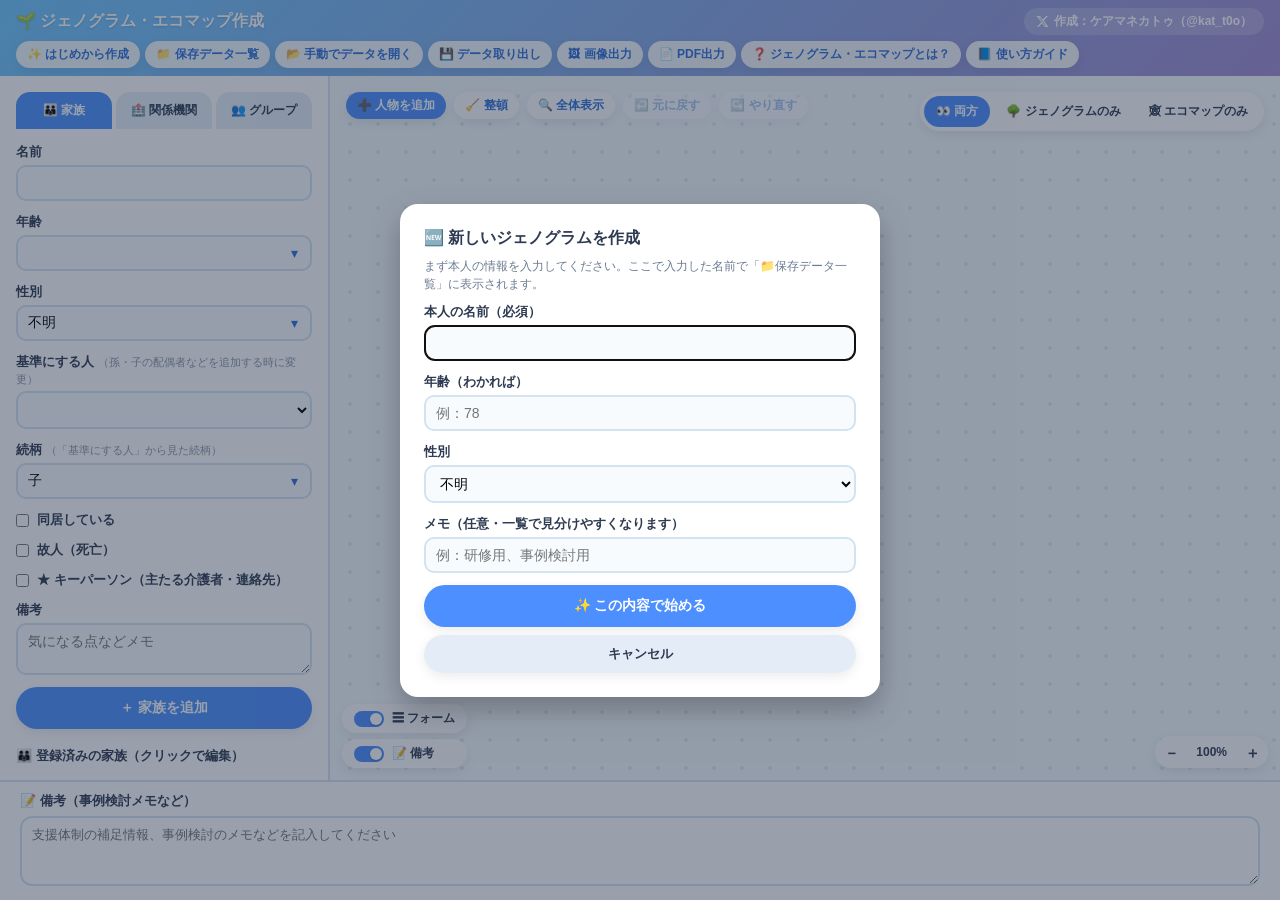
==== index.html @ c74f58c5 "ジェノグラム・エコマップ作成アプリ" ====
<!DOCTYPE html>
<html lang="ja">
<head>
<meta charset="UTF-8">
<meta name="viewport" content="width=device-width, initial-scale=1.0">
<title>ジェノグラム・エコマップ作成アプリ</title>
<link rel="stylesheet" href="style.css">
</head>
<body>

<header class="app-header">
  <div class="app-header-top">
    <h1>🌱 ジェノグラム・エコマップ作成</h1>
    <a class="app-credit" href="https://x.com/kat_t0o" target="_blank" rel="noopener">
      <svg viewBox="0 0 24 24" width="13" height="13" aria-hidden="true"><path d="M18.9 2H22l-7.6 8.7L23 22h-6.6l-5.2-6.8L5 22H1.9l8.1-9.3L1 2h6.7l4.7 6.2L18.9 2zM16.6 20h1.9L7.5 4H5.5L16.6 20z"/></svg>
      作成：ケアマネカトゥ（@kat_t0o）
    </a>
  </div>
  <nav class="toolbar">
    <button id="btn-new" class="tool-button">✨ はじめから作成</button>
    <button id="btn-case-list" class="tool-button">📁 保存データ一覧</button>
    <button id="btn-open" class="tool-button">📂 手動でデータを開く</button>
    <button id="btn-save-file" class="tool-button">💾 データ取り出し</button>
    <button id="btn-export-png" class="tool-button">🖼 画像出力</button>
    <button id="btn-export-pdf" class="tool-button">📄 PDF出力</button>
    <button id="btn-help" class="tool-button help-button">❓ ジェノグラム・エコマップとは？</button>
    <button id="btn-usage-guide" class="tool-button help-button">📘 使い方ガイド</button>
    <input type="file" id="file-input" accept=".json" hidden>
  </nav>
</header>

<main class="app-body">
  <aside class="side-panel" id="side-panel">
    <div class="tabs">
      <button class="tab-button active" data-tab="family">👪 家族</button>
      <button class="tab-button" data-tab="institution">🏥 関係機関</button>
      <button class="tab-button" data-tab="group">👥 グループ</button>
    </div>

    <section class="tab-panel" id="tab-family">
      <form id="family-form">
        <input type="hidden" id="family-editing-id" value="">
        <label>名前
          <input type="text" id="family-name" required>
        </label>
        <label>年齢
          <div class="combo-box">
            <input type="text" inputmode="numeric" id="family-age" autocomplete="off">
            <button type="button" class="combo-toggle">▾</button>
            <ul class="combo-list hidden">
              <li>0</li><li>3</li><li>6</li><li>10</li><li>15</li><li>18</li>
              <li>20</li><li>30</li><li>40</li><li>50</li><li>60</li><li>65</li>
              <li>70</li><li>75</li><li>80</li><li>85</li><li>90</li><li>100</li>
            </ul>
          </div>
        </label>
        <label>性別
          <div class="combo-box">
            <input type="text" id="family-gender" value="不明" autocomplete="off">
            <button type="button" class="combo-toggle">▾</button>
            <ul class="combo-list hidden">
              <li>男性</li>
              <li>女性</li>
              <li>不明</li>
            </ul>
          </div>
        </label>
        <label>基準にする人<span class="field-hint">（孫・子の配偶者などを追加する時に変更）</span>
          <select id="family-anchor"></select>
        </label>
        <label>続柄<span class="field-hint">（「基準にする人」から見た続柄）</span>
          <div class="combo-box">
            <input type="text" id="family-relation" value="子" autocomplete="off">
            <button type="button" class="combo-toggle">▾</button>
            <ul class="combo-list hidden">
              <li>本人</li>
              <li>父</li>
              <li>母</li>
              <li>配偶者</li>
              <li>子</li>
              <li>兄</li>
              <li>姉</li>
              <li>弟</li>
              <li>妹</li>
              <li>孫</li>
              <li>祖父</li>
              <li>祖母</li>
              <li>曽祖父</li>
              <li>曽祖母</li>
              <li>義父</li>
              <li>義母</li>
              <li>おじ</li>
              <li>おば</li>
              <li>いとこ</li>
              <li>甥</li>
              <li>姪</li>
              <li>友人</li>
              <li>近隣住人</li>
              <li>その他</li>
            </ul>
          </div>
        </label>
        <label class="checkbox-label">
          <input type="checkbox" id="family-cohabiting"> 同居している
        </label>
        <label class="checkbox-label">
          <input type="checkbox" id="family-deceased"> 故人（死亡）
        </label>
        <label class="checkbox-label">
          <input type="checkbox" id="family-key-person"> ★ キーパーソン（主たる介護者・連絡先）
        </label>
        <label>備考
          <textarea id="family-note" rows="2" placeholder="気になる点などメモ"></textarea>
        </label>
        <div class="form-actions">
          <button type="submit" class="primary-button" id="family-submit-button">＋ 家族を追加</button>
          <button type="button" id="family-cancel-edit" class="secondary-button hidden">編集をやめる</button>
          <button type="button" id="family-delete-button" class="danger-button hidden">🗑 削除</button>
        </div>
      </form>
      <h3 class="list-heading">👪 登録済みの家族（クリックで編集）</h3>
      <ul id="family-list" class="entity-list"></ul>

      <h3 class="list-heading">🔗 家族同士を手動でつなぐ</h3>
      <form id="connect-form">
        <label>誰と
          <select id="connect-person-a"></select>
        </label>
        <label>誰を
          <select id="connect-person-b"></select>
        </label>
        <label>関係の種類
          <select id="connect-type">
            <option value="normal">普通の関係</option>
            <option value="strong">強い関係</option>
            <option value="weak">弱い関係</option>
            <option value="conflict">対立関係</option>
            <option value="working">働きかけ（矢印）</option>
            <option value="spouse">配偶者関係</option>
            <option value="parent_child">親子関係</option>
          </select>
        </label>
        <button type="submit" class="primary-button secondary">🔗 つなぐ</button>
      </form>
      <h3 class="list-heading">🔗 つながっている関係</h3>
      <ul id="connect-list" class="entity-list"></ul>
    </section>

    <section class="tab-panel hidden" id="tab-institution">
      <form id="institution-form">
        <input type="hidden" id="institution-editing-id" value="">
        <label>機関名
          <div class="combo-box">
            <input type="text" id="institution-name" required autocomplete="off">
            <button type="button" class="combo-toggle">▾</button>
            <ul class="combo-list hidden">
              <li>居宅介護支援事業所</li>
              <li>地域包括支援センター</li>
              <li>訪問介護</li>
              <li>訪問看護</li>
              <li>デイサービス</li>
              <li>ショートステイ</li>
              <li>福祉用具</li>
              <li>かかりつけ医</li>
              <li>病院</li>
              <li>市役所福祉課</li>
              <li>民生委員</li>
              <li>学校</li>
              <li>職場</li>
              <li>近隣住人</li>
              <li>友人</li>
            </ul>
          </div>
        </label>
        <label>分類
          <div class="combo-box">
            <input type="text" id="institution-category" value="医療" autocomplete="off">
            <button type="button" class="combo-toggle">▾</button>
            <ul class="combo-list hidden">
              <li>医療</li>
              <li>介護</li>
              <li>障害福祉</li>
              <li>行政</li>
              <li>インフォーマル支援</li>
              <li>その他</li>
            </ul>
          </div>
        </label>
        <label>備考
          <textarea id="institution-note" rows="2" placeholder="気になる点などメモ"></textarea>
        </label>
        <div class="form-actions">
          <button type="submit" class="primary-button secondary" id="institution-submit-button">＋ 関係機関を追加</button>
          <button type="button" id="institution-cancel-edit" class="secondary-button hidden">編集をやめる</button>
          <button type="button" id="institution-delete-button" class="danger-button hidden">🗑 削除</button>
        </div>
      </form>
      <h3 class="list-heading">🏥 登録済みの関係機関（クリックで編集）</h3>
      <ul id="institution-list" class="entity-list"></ul>

      <h3 class="list-heading">🔗 関係機関をつなぐ</h3>
      <p class="hint-text">本人だけ・夫婦両方・子だけ・機関同士など、つながりの数だけ何度でも追加できます。</p>
      <form id="institution-connect-form">
        <label>つなぐ先①（人物・機関）
          <select id="institution-connect-a"></select>
        </label>
        <label>つなぐ先②（人物・機関）
          <select id="institution-connect-b"></select>
        </label>
        <label>関係の種類
          <select id="institution-connect-type">
            <option value="working">働きかけ（矢印）</option>
            <option value="normal">普通の関係</option>
            <option value="strong">強い関係</option>
            <option value="weak">弱い関係</option>
            <option value="conflict">対立関係</option>
          </select>
        </label>
        <button type="submit" class="primary-button secondary">🔗 つなぐ</button>
      </form>
      <h3 class="list-heading">🔗 つながっている関係</h3>
      <ul id="institution-connect-list" class="entity-list"></ul>
    </section>

    <section class="tab-panel hidden" id="tab-group">
      <p class="hint-text">本人・家族・関係機関の中から好きな相手を選んで、点線の枠で囲ったグループを作れます（例：拡大家族・職場・趣味の仲間）。グループそのものに関係線をつなぐこともできます。</p>
      <form id="group-form">
        <input type="hidden" id="group-editing-id" value="">
        <label>グループ名
          <input type="text" id="group-label" placeholder="例：拡大家族" required>
        </label>
        <label>メンバー（複数選択可）</label>
        <div id="group-member-checkboxes" class="checkbox-list"></div>
        <div class="form-actions">
          <button type="submit" class="primary-button secondary" id="group-submit-button">＋ グループを作成</button>
          <button type="button" id="group-cancel-edit" class="secondary-button hidden">編集をやめる</button>
          <button type="button" id="group-delete-button" class="danger-button hidden">🗑 削除</button>
        </div>
      </form>
      <h3 class="list-heading">👥 登録済みのグループ（クリックで編集）</h3>
      <ul id="group-list" class="entity-list"></ul>
    </section>
  </aside>

  <section class="canvas-wrap">
    <svg id="canvas" width="100%" height="100%"></svg>
    <div class="panel-toggle-cluster">
      <button type="button" id="btn-toggle-sidepanel" class="panel-toggle-switch" title="入力フォームの表示・非表示を切り替えます">
        <span class="switch-track"><span class="switch-knob"></span></span>
        <span class="switch-label">☰ フォーム</span>
      </button>
      <button type="button" id="btn-toggle-notepanel" class="panel-toggle-switch" title="備考欄の表示・非表示を切り替えます">
        <span class="switch-track"><span class="switch-knob"></span></span>
        <span class="switch-label">📝 備考</span>
      </button>
    </div>

    <div class="zoom-control">
      <button type="button" id="btn-zoom-out" class="zoom-btn" title="縮小します">－</button>
      <button type="button" id="btn-zoom-reset" class="zoom-percent" title="標準サイズ（100%）に戻します">100%</button>
      <button type="button" id="btn-zoom-in" class="zoom-btn" title="拡大します">＋</button>
    </div>
    <div class="canvas-overlay-toolbars">
      <div class="canvas-toolbar">
        <button id="btn-add-person" class="tool-button add-button" title="新しい人物を追加します">➕ 人物を追加</button>
        <button id="btn-tidy" class="tool-button" title="家族・関係機関を綺麗な位置に並べ直します">🧹 整頓</button>
        <button id="btn-fit-view" class="tool-button" title="全体が見えるように表示を調整します">🔍 全体表示</button>
        <button id="btn-undo" class="tool-button" title="直前の操作を元に戻します（Ctrl/Cmd+Z）" disabled>↩️ 元に戻す</button>
        <button id="btn-redo" class="tool-button" title="元に戻した操作をやり直します（Ctrl/Cmd+Shift+Z）" disabled>↪️ やり直す</button>
      </div>

      <div class="view-mode-toolbar">
        <button class="view-mode-button active" data-view="both" title="ジェノグラム・エコマップの両方を表示します">👀 両方</button>
        <button class="view-mode-button" data-view="genogram" title="ジェノグラムだけを表示します">🌳 ジェノグラムのみ</button>
        <button class="view-mode-button" data-view="ecomap" title="エコマップだけを表示します">🕸 エコマップのみ</button>
      </div>
    </div>

    <div id="person-popup" class="floating-popup hidden">
      <button type="button" id="person-popup-close-x" class="popup-close-x" title="閉じる">✕</button>
      <label>名前
        <input type="text" id="person-popup-name">
      </label>
      <label>年齢
        <div class="combo-box">
          <input type="text" inputmode="numeric" id="person-popup-age" autocomplete="off">
          <button type="button" class="combo-toggle">▾</button>
          <ul class="combo-list hidden">
            <li>0</li><li>3</li><li>6</li><li>10</li><li>15</li><li>18</li>
            <li>20</li><li>30</li><li>40</li><li>50</li><li>60</li><li>65</li>
            <li>70</li><li>75</li><li>80</li><li>85</li><li>90</li><li>100</li>
          </ul>
        </div>
      </label>
      <label>性別
        <div class="combo-box">
          <input type="text" id="person-popup-gender" autocomplete="off">
          <button type="button" class="combo-toggle">▾</button>
          <ul class="combo-list hidden">
            <li>男性</li>
            <li>女性</li>
            <li>不明</li>
          </ul>
        </div>
      </label>
      <label>基準にする人<span class="field-hint">（孫・子の配偶者などを追加する時に変更）</span>
        <select id="person-popup-anchor"></select>
      </label>
      <label>続柄<span class="field-hint">（「基準にする人」から見た続柄）</span>
        <div class="combo-box">
          <input type="text" id="person-popup-relation" autocomplete="off">
          <button type="button" class="combo-toggle">▾</button>
          <ul class="combo-list hidden">
            <li>本人</li>
            <li>父</li>
            <li>母</li>
            <li>配偶者</li>
            <li>子</li>
            <li>兄</li>
            <li>姉</li>
            <li>弟</li>
            <li>妹</li>
            <li>孫</li>
            <li>祖父</li>
            <li>祖母</li>
            <li>曽祖父</li>
            <li>曽祖母</li>
            <li>義父</li>
            <li>義母</li>
            <li>おじ</li>
            <li>おば</li>
            <li>いとこ</li>
            <li>甥</li>
            <li>姪</li>
            <li>友人</li>
            <li>近隣住人</li>
            <li>その他</li>
          </ul>
        </div>
      </label>
      <label class="checkbox-label">
        <input type="checkbox" id="person-popup-cohabiting"> 同居している
      </label>
      <label class="checkbox-label">
        <input type="checkbox" id="person-popup-deceased"> 故人（死亡）
      </label>
      <label class="checkbox-label">
        <input type="checkbox" id="person-popup-key-person"> ★ キーパーソン（主たる介護者・連絡先）
      </label>
      <label>備考
        <textarea id="person-popup-note" rows="2" placeholder="気になる点などメモ"></textarea>
      </label>
      <div class="form-actions">
        <button type="button" id="person-popup-save" class="primary-button">💾 保存</button>
        <button type="button" id="person-popup-duplicate" class="secondary-button">📋 同じ構成で複製</button>
        <button type="button" id="person-popup-delete" class="danger-button">🗑 削除</button>
        <button type="button" id="person-popup-close" class="secondary-button">✕ 閉じる</button>
      </div>

      <h4 class="popup-section-heading">🔗 つなぐ</h4>
      <label>つなぐ相手
        <select id="person-popup-link-target"></select>
      </label>
      <label>関係の種類
        <select id="person-popup-link-type">
          <option value="normal">普通の関係</option>
          <option value="strong">強い関係</option>
          <option value="weak">弱い関係</option>
          <option value="conflict">対立関係</option>
          <option value="working">働きかけ（矢印）</option>
          <option value="spouse">配偶者関係</option>
          <option value="parent_child">親子関係</option>
        </select>
      </label>
      <p class="hint-text">「働きかけ」を選ぶと、この人物→つなぐ相手の方向に矢印が表示されます。</p>
      <button type="button" id="person-popup-link-button" class="primary-button secondary">🔗 この関係でつなぐ</button>
    </div>

    <div id="institution-popup" class="floating-popup hidden">
      <button type="button" id="institution-popup-close-x" class="popup-close-x" title="閉じる">✕</button>
      <label>機関名
        <div class="combo-box">
          <input type="text" id="institution-popup-name" autocomplete="off">
          <button type="button" class="combo-toggle">▾</button>
          <ul class="combo-list hidden">
            <li>居宅介護支援事業所</li>
            <li>地域包括支援センター</li>
            <li>訪問介護</li>
            <li>訪問看護</li>
            <li>デイサービス</li>
            <li>ショートステイ</li>
            <li>福祉用具</li>
            <li>かかりつけ医</li>
            <li>病院</li>
            <li>市役所福祉課</li>
            <li>民生委員</li>
            <li>学校</li>
            <li>職場</li>
            <li>近隣住人</li>
            <li>友人</li>
          </ul>
        </div>
      </label>
      <label>分類
        <div class="combo-box">
          <input type="text" id="institution-popup-category" autocomplete="off">
          <button type="button" class="combo-toggle">▾</button>
          <ul class="combo-list hidden">
            <li>医療</li>
            <li>介護</li>
            <li>障害福祉</li>
            <li>行政</li>
            <li>インフォーマル支援</li>
            <li>その他</li>
          </ul>
        </div>
      </label>
      <label>備考
        <textarea id="institution-popup-note" rows="2" placeholder="気になる点などメモ"></textarea>
      </label>
      <div class="form-actions">
        <button type="button" id="institution-popup-save" class="primary-button secondary">💾 保存</button>
        <button type="button" id="institution-popup-delete" class="danger-button">🗑 削除</button>
        <button type="button" id="institution-popup-close" class="secondary-button">✕ 閉じる</button>
      </div>

      <h4 class="popup-section-heading">🔗 つなぐ</h4>
      <label>つなぐ相手
        <select id="institution-popup-link-target"></select>
      </label>
      <label>関係の種類
        <select id="institution-popup-link-type">
          <option value="working">働きかけ（矢印）</option>
          <option value="normal">普通の関係</option>
          <option value="strong">強い関係</option>
          <option value="weak">弱い関係</option>
          <option value="conflict">対立関係</option>
        </select>
      </label>
      <p class="hint-text">「働きかけ」を選ぶと、この機関→つなぐ相手の方向に矢印が表示されます。</p>
      <button type="button" id="institution-popup-link-button" class="primary-button secondary">🔗 この関係でつなぐ</button>
    </div>
  </section>
</main>

<footer class="note-panel" id="note-panel">
  <label for="note-textarea">📝 備考（事例検討メモなど）</label>
  <textarea id="note-textarea" placeholder="支援体制の補足情報、事例検討のメモなどを記入してください"></textarea>
</footer>

<div id="print-area"></div>

<div id="new-case-modal" class="modal-overlay hidden">
  <div class="modal-box">
    <h2>🆕 新しいジェノグラムを作成</h2>
    <p class="hint-text">まず本人の情報を入力してください。ここで入力した名前で「📁保存データ一覧」に表示されます。</p>
    <label>本人の名前（必須）
      <input type="text" id="new-case-name" required autocomplete="off">
    </label>
    <label>年齢（わかれば）
      <input type="text" id="new-case-age" placeholder="例：78">
    </label>
    <label>性別
      <select id="new-case-gender">
        <option value="unknown">不明</option>
        <option value="male">男性</option>
        <option value="female">女性</option>
      </select>
    </label>
    <label>メモ（任意・一覧で見分けやすくなります）
      <input type="text" id="new-case-label" placeholder="例：研修用、事例検討用">
    </label>
    <div class="form-actions">
      <button id="new-case-confirm" class="primary-button">✨ この内容で始める</button>
      <button id="new-case-cancel" class="secondary-button">キャンセル</button>
    </div>
  </div>
</div>

<div id="case-list-modal" class="modal-overlay hidden">
  <div class="modal-box">
    <h2>📁 保存されているジェノグラム</h2>
    <p class="hint-text">この端末のブラウザに自動保存されている一覧です。本人の名前で管理されます。</p>
    <ul id="case-list" class="entity-list"></ul>
    <button id="case-list-close" class="secondary-button">閉じる</button>
  </div>
</div>

<div id="help-modal" class="modal-overlay hidden">
  <div class="modal-box help-modal-box">
    <h2>❓ ジェノグラム・エコマップとは？</h2>

    <h3>ジェノグラムとは</h3>
    <p>家族の構成・世代・関係性を図にして見える化したものです。本人を基準に、父母・配偶者・子・兄弟姉妹などを線でつなぎ、家族構造や世代間のつながりを一目で把握できるようにします。家族療法やソーシャルワーク、ケアマネジメントの現場で、生活歴や家族関係のアセスメントに使われます。</p>

    <h3>エコマップとは</h3>
    <p>本人や家族を中心に置き、関係機関・地域・友人などの「社会的な支援網（ソーシャルサポートネットワーク）」を図にしたものです。1975年に米国のAnn Hartmanが考案した手法で、誰が・どんな関係で・どれくらいの強さで本人や家族とつながっているかを可視化し、支援が手薄な部分や活用できる資源を見つけるために使います。</p>

    <h3>図形・線の意味（このアプリでの表現）</h3>
    <ul class="help-list">
      <li><strong>四角</strong>＝男性、<strong>丸</strong>＝女性、<strong>ひし形</strong>＝性別不明・その他</li>
      <li><strong>二重線の図形</strong>＝本人（基準者）</li>
      <li><strong>実線１本</strong>＝結婚・親子関係などの普通のつながり</li>
      <li><strong>実線２本（並行）</strong>＝強い・親密な関係</li>
      <li><strong>破線</strong>＝弱い・距離のある関係</li>
      <li><strong>ギザギザ線</strong>＝対立・緊張関係</li>
      <li><strong>矢印付きの線</strong>＝一方向的な働きかけ（エコマップでよく使われる表現）</li>
      <li><strong>点線で囲まれた範囲</strong>＝同居している家族、またはグループ化した範囲</li>
      <li><strong>結婚線に斜線1本</strong>＝別居、<strong>斜線2本</strong>＝離婚</li>
      <li><strong>図形に×印</strong>＝故人（死亡）</li>
      <li><strong>★キーパーソン</strong>＝主たる介護者・連絡先となる方</li>
    </ul>

    <h3>作り方の基本</h3>
    <ol class="help-list">
      <li>まず本人の名前を入力して、本人を中心に置きます</li>
      <li>「👪家族追加」から父母・配偶者・子などを追加すると、結婚線・親子の樹形図が自動で引かれます</li>
      <li>「同居している」にチェックを入れた家族は、点線で自動的に囲まれます</li>
      <li>「故人（死亡）」「★キーパーソン」のチェックで、それぞれ図形に×印・キーパーソンの表示が付きます</li>
      <li>結婚線（配偶者関係）をクリックすると、「／別居」「／／離婚」のマークを付けられます</li>
      <li>「🏢関係機関登録」から関係機関や地域の人を追加し、「🔗つなぐ」で関係性（強さ・対立・働きかけなど）を設定してつなぎます</li>
      <li>全体を整えたいときは、キャンバス左上の「🧹整頓」「🔍全体表示」ボタンを使います</li>
    </ol>

    <h3>子の配偶者・孫など、本人以外を基準にした続柄を追加する</h3>
    <p>続柄欄は普段「本人から見てどんな関係か」を入力しますが、「基準にする人」を本人から別の人（例：すでに登録した長男）に変えると、「その人から見た続柄」として追加できます。</p>
    <ul class="help-list">
      <li><strong>子の配偶者</strong>：基準にする人＝対象の子、続柄＝「配偶者」</li>
      <li><strong>孫</strong>：基準にする人＝対象の子、続柄＝「子」（結婚線・兄弟バーまで自動でつながります）</li>
      <li><strong>義父・義母</strong>：基準にする人＝配偶者、続柄＝「父」「母」</li>
      <li><strong>おじ・おば</strong>：基準にする人＝父または母、続柄＝「兄」「姉」「弟」「妹」</li>
      <li><strong>甥・姪</strong>：基準にする人＝兄弟姉妹、続柄＝「子」</li>
    </ul>
    <p class="hint-text">※ 続柄欄に「孫」「おじ」など本人から2世代以上離れた言葉を単体で入力するだけだと、おおよその位置には表示されますが、誰ともつながる線が引かれません（「誰の孫か」が分からないためです）。線までつなげたい場合は、上の表の通り「基準にする人」を必ず設定してください。</p>

    <button id="help-modal-close" class="secondary-button">閉じる</button>
  </div>
</div>

<div id="usage-guide-modal" class="modal-overlay hidden">
  <div class="modal-box help-modal-box">
    <h2>📘 使い方ガイド</h2>
    <p class="hint-text">パソコン操作に慣れていない方向けに、ボタンの押し方だけをまとめました。難しい用語の説明は「❓ジェノグラム・エコマップとは？」をご覧ください。</p>

    <h3>① 新しく作る</h3>
    <ol class="help-list">
      <li>画面上部の「✨ はじめから作成」を押します</li>
      <li>出てきた画面で本人の名前を入力します（必須）。年齢・性別・メモ（任意。「研修用」「事例検討用」など、あとで一覧で見分けるための一言）は分かれば入力。どれも後からでも変更できます</li>
      <li>「✨ この内容で始める」を押すとスタートします</li>
    </ol>

    <h3>② 家族を追加する</h3>
    <ol class="help-list">
      <li>図の右上の「➕ 人物を追加」を押すか、左側の「👪 家族追加」タブで、名前・年齢・性別・続柄（父・母・配偶者・子など）を入力します</li>
      <li>「＋ 家族を追加」を押すと、図の中に自動で追加されます</li>
      <li>図の何もない場所をクリック（右クリックでも左クリックでも）すると、その場で「➕人物を追加」などを選べるミニメニューも出ます</li>
      <li>「同居している」にチェックを入れると、その家族は自動で点線の枠で囲まれます</li>
      <li>点線の枠（同居枠＝グレーの丸／グループ枠＝オレンジの丸）の縁には小さな丸が並んでいます。これをつまんで縦・横・斜めどの方向にもドラッグでき、その部分だけ枠を凹ませたり広げたりできます（無関係な人の図形を避けたい時に便利です）。ダブルクリックするとその点だけ自動の形に戻ります。枠が重なって丸がつかみにくい時は、つかみたい方の丸を一度クリックすると手前に出てきます</li>
      <li>「子の配偶者」「孫」など本人以外を基準にした関係を追加したい時は、続柄欄の上にある「基準にする人」を本人から該当の家族に変更してから続柄を入力します（詳しくは「❓ジェノグラム・エコマップとは？」参照）</li>
    </ol>

    <h3>③ 図の中の人物・関係機関をその場で編集する</h3>
    <ol class="help-list">
      <li>図の中の人物や関係機関の図形を1回クリックすると、その場に編集できる小さな画面（ポップアップ）が出ます</li>
      <li>名前・年齢・続柄などを直して「💾 保存」を押せば反映されます。「🗑 削除」でその人・機関ごと消せます</li>
      <li>人物のポップアップには「📋 同じ構成で複製」もあります。性別・続柄・基準にする人・同居の有無などをそのまま引き継いだ人物が「（名前）（2）」という名前ですぐ横に追加されます（似た人物を続けて追加する時に便利です。名前は後から書き換えてください）</li>
      <li>ポップアップを閉じるには、右上の「✕」を押すか、ポップアップの外側をクリックします</li>
      <li>左側の「登録済みの家族／関係機関（クリックで編集）」一覧から名前をクリックしても、同じように編集できます</li>
    </ol>

    <h3>④ 関係性（線）を変える・消す</h3>
    <ol class="help-list">
      <li>図の中の線を1回クリックすると、関係の種類（普通・強い・弱い・対立・働きかけなど）を選ぶメニューが出ます</li>
      <li>同じメニューの一番下「🗑 関係を削除」で、その線を消せます</li>
      <li>左側の「登録済みのつながり」一覧からも、🗑ボタンで消せます</li>
    </ol>

    <h3>⑤ 関係機関（病院・施設・地域の人など）を登録する</h3>
    <ol class="help-list">
      <li>左側の「🏢 関係機関登録」タブで、名前・分類を入力して登録します</li>
      <li>「🔗 関係機関をつなぐ」で、本人や家族、他の機関とのつながりを作れます</li>
      <li>「同居している」家族が1人以上いると、選択肢に「同居している世帯全体（枠線）」も出てきます。これを選ぶと、個々の家族ではなく世帯全体に対する関係機関のつながりを描けます（例：地域包括支援センターが世帯全体に関わっている、など）</li>
    </ol>

    <h3>⑤-2 グループ（任意の枠線）を作る</h3>
    <ol class="help-list">
      <li>左側の「👥 グループ化」タブで、グループ名を入力し、囲みたい人物・関係機関にチェックを入れます（拡大家族・職場・趣味の仲間など）</li>
      <li>「＋ グループを作成」を押すと、図の中にチェックしたメンバーを囲む点線の枠が表示されます</li>
      <li>「🔗 関係機関をつなぐ」の選択肢にもグループが出てくるので、枠そのものに関係線をつなぐこともできます</li>
      <li>図の中の枠線・グループ名をクリックすると、いつでも編集・削除できます</li>
    </ol>

    <h3>⑥ 図を綺麗に整える</h3>
    <ol class="help-list">
      <li>図の左上「🧹 整頓」を押すと、ズレた位置が綺麗に並び直ります</li>
      <li>「🔍 全体表示」を押すと、図の全体が画面に収まるように調整されます</li>
      <li>マウスの操作：図の何もない部分をドラッグすると画面を動かせます、ホイール（スクロール）で拡大・縮小できます</li>
      <li>図の右下に今の拡大率（％）が表示されます。「－」「＋」で段階的に拡大縮小、「100%」の表示をクリックすると標準サイズに戻ります</li>
      <li>操作を間違えたら「↩️ 元に戻す」（Ctrl/Cmd+Z）、戻しすぎたら「↪️ やり直す」で直せます</li>
      <li>画面が狭いパソコンでは、左側の入力フォームや下の備考欄が図の表示スペースを圧迫することがあります。図の左下にある「☰ フォーム」「📝 備考」ボタンを押すと、それぞれ折りたためて図を大きく表示できます（もう一度押すと元に戻ります）</li>
    </ol>

    <h3>⑦ 表示を切り替える（ジェノグラムのみ／エコマップのみ）</h3>
    <ol class="help-list">
      <li>図の右上に「👀 両方」「🌳 ジェノグラムのみ」「🕸 エコマップのみ」のボタンがあります</li>
      <li>家族の関係だけを見たいときは「🌳 ジェノグラムのみ」、関係機関とのつながりだけを見たいときは「🕸 エコマップのみ」を選びます</li>
      <li>データが消えるわけではなく、見え方を一時的に切り替えるだけなので、いつでも「👀 両方」に戻せます</li>
    </ol>

    <h3>⑧ 保存する・他の事例を開く</h3>
    <ol class="help-list">
      <li>操作するたびに自動でこのパソコンに保存されます。特別な操作は不要です</li>
      <li>複数の方の図を作っている場合は「📁 保存データ一覧」から名前（メモがあればメモも表示）を選んで「開く」を押します。一覧の「✏️」で後からメモを付け直すこともできます</li>
      <li>ファイルとして書き出したい場合は「💾 データ取り出し」を使います（ファイル名を聞かれるので入力してください）</li>
      <li>すでにあるファイルを読み込みたい場合は「📂 手動でデータを開く」を使います</li>
    </ol>

    <h3>⑨ 画像・PDFとして書き出す</h3>
    <ol class="help-list">
      <li>「🖼 画像出力」または「📄 PDF出力」を押します</li>
      <li>出てきた画面で「両方／ジェノグラムのみ／エコマップのみ」を選べます（今の画面の表示に合わせて最初から選ばれています）</li>
      <li>「透明背景」「モノクロ」が必要なら✓を入れ、「⬇ ダウンロードする」を押します</li>
      <li>PDF出力の時だけ、「用紙の向き」（自動／横／縦）、「作成者名」（任意。一度入れれば次回も引き継がれます）、「凡例を入れる」（図形・線の意味を表す凡例を1枚に同梱、初期値はON）も選べます</li>
      <li>「横」を選ぶと、図の右側に凡例・備考がまとまった紙面になります。「縦」を選ぶと、図の下に凡例・備考が続く紙面になります</li>
    </ol>

    <button id="usage-guide-close" class="secondary-button">閉じる</button>
  </div>
</div>

<div id="export-options-modal" class="modal-overlay hidden">
  <div class="modal-box">
    <h2 id="export-options-title">🖼 画像出力</h2>
    <label class="checkbox-label"><input type="radio" name="export-view-mode" id="export-view-both" value="both"> 👀 両方</label>
    <label class="checkbox-label"><input type="radio" name="export-view-mode" id="export-view-genogram" value="genogram"> 🌳 ジェノグラムのみ</label>
    <label class="checkbox-label"><input type="radio" name="export-view-mode" id="export-view-ecomap" value="ecomap"> 🕸 エコマップのみ</label>
    <label class="checkbox-label"><input type="checkbox" id="export-transparent"> 透明背景</label>
    <label class="checkbox-label"><input type="checkbox" id="export-monochrome"> モノクロ</label>
    <div id="export-pdf-only-options">
      <p class="field-hint" style="margin:0 0 4px; display:block;">用紙の向き</p>
      <label class="checkbox-label">
        <input type="radio" name="export-orientation" id="export-orientation-auto" value="auto" checked> 自動（図の形に合わせる）
      </label>
      <label class="checkbox-label">
        <input type="radio" name="export-orientation" id="export-orientation-landscape" value="landscape"> 横
      </label>
      <label class="checkbox-label">
        <input type="radio" name="export-orientation" id="export-orientation-portrait" value="portrait"> 縦
      </label>
      <label>作成者名（任意）
        <input type="text" id="export-creator-name" placeholder="ここに入力してください">
      </label>
      <label class="checkbox-label"><input type="checkbox" id="export-include-legend" checked> 図形・線の意味（凡例）を入れる</label>
    </div>
    <div class="form-actions">
      <button id="export-options-confirm" class="primary-button">⬇ ダウンロードする</button>
      <button id="export-options-cancel" class="secondary-button">キャンセル</button>
    </div>
  </div>
</div>

<div id="canvas-context-menu" class="context-menu hidden">
  <button data-action="add-person">➕ 人物を追加</button>
  <button data-action="add-institution">➕ 関係機関を追加</button>
  <button data-action="tidy">🧹 整頓</button>
  <button data-action="fit">🔍 全体表示</button>
</div>

<div id="line-context-menu" class="context-menu hidden">
  <button data-type="normal">普通の関係</button>
  <button data-type="strong">強い関係</button>
  <button data-type="weak">弱い関係</button>
  <button data-type="conflict">対立関係</button>
  <button data-type="working">働きかけ（矢印）</button>
  <button data-type="spouse">配偶者関係</button>
  <button data-type="parent_child">親子関係</button>
  <button id="line-context-reverse" data-action="reverse">↔ 向きを反転</button>
  <div id="line-context-marital" class="context-menu-section hidden">
    <button data-marital="">婚姻中（マークなし）</button>
    <button data-marital="separated">／ 別居</button>
    <button data-marital="divorced">／／ 離婚</button>
  </div>
  <button id="line-context-delete" data-action="delete">🗑 関係を削除</button>
</div>

<div id="save-toast" class="save-toast hidden">💾 保存しました</div>

<script src="models.js"></script>
<script src="combobox.js"></script>
<script src="relation_rules.js"></script>
<script src="canvas.js"></script>
<script src="forms.js"></script>
<script src="document_store.js"></script>
<script src="export.js"></script>
<script src="app.js"></script>
</body>
</html>
---- style.css ----
/* ポップで視認性の良いデザイン（丸ゴシック・寒色系パステル・角丸・ふんわり影） */

:root {
  --color-bg: #f1f7fb;
  --color-header-start: #6ec6ff;
  --color-header-end: #a18cd1;
  --color-primary: #4d8fff;
  --color-primary-dark: #2f6fdb;
  --color-secondary: #4ecdc4;
  --color-secondary-dark: #3bb3aa;
  --color-card: #ffffff;
  --color-border: #d3e3f0;
  --color-text: #2f3b52;
  --shadow-soft: 0 4px 12px rgba(0, 0, 0, 0.08);
}

* {
  box-sizing: border-box;
}

body {
  margin: 0;
  font-family: -apple-system, "Hiragino Maru Gothic ProN", "Yu Gothic", "Hiragino Kaku Gothic ProN", sans-serif;
  background: var(--color-bg);
  color: var(--color-text);
  display: flex;
  flex-direction: column;
  height: 100vh;
}

.app-header {
  background: linear-gradient(135deg, var(--color-header-start), var(--color-header-end));
  padding: 8px 16px;
  box-shadow: var(--shadow-soft);
  flex: 0 0 auto;
}

.app-header-top {
  display: flex;
  align-items: center;
  justify-content: space-between;
  flex-wrap: wrap;
  gap: 6px;
  margin-bottom: 6px;
}

.app-header h1 {
  margin: 0;
  font-size: 16px;
  color: #ffffff;
  text-shadow: 0 1px 2px rgba(0, 0, 0, 0.15);
}

.toolbar {
  display: flex;
  flex-wrap: wrap;
  gap: 5px;
}

.tool-button {
  border: none;
  border-radius: 999px;
  padding: 5px 11px;
  background: rgba(255, 255, 255, 0.9);
  color: var(--color-primary-dark);
  font-weight: bold;
  font-size: 12px;
  cursor: pointer;
  box-shadow: var(--shadow-soft);
  transition: transform 0.15s ease, box-shadow 0.15s ease;
}

.tool-button:hover {
  transform: translateY(-2px);
  box-shadow: 0 6px 14px rgba(0, 0, 0, 0.12);
}

.tool-button:disabled {
  opacity: 0.4;
  cursor: not-allowed;
  transform: none;
  box-shadow: var(--shadow-soft);
}

.export-option {
  display: flex;
  align-items: center;
  gap: 4px;
  padding: 8px 10px;
  font-size: 12px;
  font-weight: bold;
  color: #ffffff;
  text-shadow: 0 1px 2px rgba(0, 0, 0, 0.15);
  cursor: pointer;
}

.export-option input {
  width: auto;
  margin: 0;
}

.app-body {
  flex: 1 1 auto;
  display: flex;
  min-height: 0;
}

.side-panel {
  width: 330px;
  flex: 0 0 auto;
  background: var(--color-card);
  border-right: 2px solid var(--color-border);
  padding: 16px;
  overflow-y: auto;
}

body.side-panel-collapsed .side-panel {
  display: none;
}

body.note-panel-collapsed .note-panel {
  display: none;
}

/* サイドパネル（入力フォーム）・備考欄の開閉ボタンを1ヶ所にまとめた小さな浮き島。
   左右いっぱいの帯にすると占有面積が大きいため、キャンバス左下に小さくまとめている。 */
.panel-toggle-cluster {
  position: absolute;
  left: 12px;
  bottom: 12px;
  z-index: 12;
  display: flex;
  flex-direction: column;
  gap: 6px;
}

.panel-toggle-switch {
  display: flex;
  align-items: center;
  gap: 8px;
  border: none;
  border-radius: 999px;
  padding: 6px 12px;
  background: rgba(255, 255, 255, 0.92);
  color: var(--color-text);
  font-weight: bold;
  font-size: 12px;
  cursor: pointer;
  box-shadow: var(--shadow-soft);
}

.panel-toggle-switch:hover {
  background: #ffffff;
}

.switch-track {
  position: relative;
  flex: 0 0 auto;
  width: 30px;
  height: 16px;
  border-radius: 999px;
  background: #c9d4e0;
  transition: background 0.15s ease;
}

.switch-knob {
  position: absolute;
  top: 2px;
  left: 2px;
  width: 12px;
  height: 12px;
  border-radius: 50%;
  background: #ffffff;
  box-shadow: 0 1px 2px rgba(0, 0, 0, 0.25);
  transition: transform 0.15s ease;
}

.panel-toggle-switch.is-open .switch-track {
  background: var(--color-primary);
}

.panel-toggle-switch.is-open .switch-knob {
  transform: translateX(14px);
}

/* 今のズーム倍率（％）の表示と、＋／－で段階的に拡大縮小できるボタン。
   ピンチ・ホイールだけだと今どれくらい拡大しているか分かりにくく、
   トラックパッドの操作が不安定な端末でも確実に拡大縮小できるようにする。 */
.zoom-control {
  position: absolute;
  right: 12px;
  bottom: 12px;
  z-index: 12;
  display: flex;
  align-items: center;
  gap: 2px;
  background: rgba(255, 255, 255, 0.92);
  border-radius: 999px;
  box-shadow: var(--shadow-soft);
  padding: 3px;
}

.zoom-btn,
.zoom-percent {
  border: none;
  background: transparent;
  color: var(--color-text);
  font-weight: bold;
  cursor: pointer;
  border-radius: 999px;
}

.zoom-btn {
  width: 26px;
  height: 26px;
  font-size: 15px;
  line-height: 1;
}

.zoom-btn:hover,
.zoom-percent:hover {
  background: var(--color-bg);
}

.zoom-percent {
  padding: 5px 10px;
  font-size: 12px;
  min-width: 48px;
}

/* 画面の狭い端末（小さめのノートPC・タブレットの横向きなど）では、
   サイドパネルの幅を少し縮めてキャンバス側の表示スペースを確保する。 */
@media (max-width: 1100px) {
  .side-panel {
    width: 270px;
  }
}

/* さらに狭い・縦長の端末（タブレットの縦向き・スマホなど）では、
   左右に並べるレイアウトそのものが窮屈になるため、サイドパネルを
   キャンバスの上に重ねず「上下に積む」配置に切り替える。
   サイドパネルは画面の半分までの高さに収め、それ以上はスクロールで見る。 */
@media (max-width: 820px) {
  .app-body {
    flex-direction: column;
  }
  .side-panel {
    width: 100%;
    max-height: 48vh;
    border-right: none;
    border-bottom: 2px solid var(--color-border);
  }
  .canvas-wrap {
    min-height: 280px;
  }
}

.tabs {
  display: flex;
  gap: 4px;
  margin-bottom: 14px;
}

.tab-button {
  flex: 1;
  border: none;
  border-radius: 14px 14px 0 0;
  padding: 10px 4px;
  background: #e4edf7;
  color: var(--color-text);
  font-weight: bold;
  font-size: 12px;
  white-space: nowrap;
  cursor: pointer;
}

.tab-button.active {
  background: var(--color-primary);
  color: #ffffff;
}

.tab-panel.hidden {
  display: none;
}

#family-form label,
#institution-form label,
#connect-form label,
#institution-connect-form label {
  display: block;
  margin-bottom: 12px;
  font-size: 13px;
  font-weight: bold;
  color: var(--color-text);
}

.field-hint {
  font-size: 11px;
  font-weight: normal;
  color: #8a93a6;
  margin-left: 4px;
}

#family-form input,
#family-form select,
#family-form textarea,
#institution-form input,
#institution-form select,
#institution-form textarea,
#connect-form select,
#institution-connect-form select {
  display: block;
  width: 100%;
  margin-top: 4px;
  padding: 8px 10px;
  border: 2px solid var(--color-border);
  border-radius: 10px;
  font-size: 14px;
  font-family: inherit;
  background: #f8fbfe;
  resize: vertical;
}

.combo-box {
  position: relative;
}

.combo-box input {
  width: 100%;
  padding-right: 34px !important;
}

.combo-toggle {
  position: absolute;
  right: 4px;
  top: 4px;
  bottom: 4px;
  width: 28px;
  border: none;
  background: transparent;
  color: var(--color-primary-dark);
  font-size: 14px;
  cursor: pointer;
  border-radius: 8px;
}

.combo-toggle:hover {
  background: #e1ecfa;
}

.combo-list {
  position: absolute;
  left: 0;
  right: 0;
  top: 100%;
  margin: 4px 0 0;
  padding: 4px;
  list-style: none;
  background: var(--color-card);
  border: 2px solid var(--color-border);
  border-radius: 12px;
  box-shadow: var(--shadow-soft);
  max-height: 220px;
  overflow-y: auto;
  z-index: 20;
}

.combo-list.hidden {
  display: none;
}

.combo-list li {
  padding: 8px 10px;
  border-radius: 8px;
  font-size: 13px;
  font-weight: normal;
  cursor: pointer;
  color: var(--color-text);
}

.combo-list li:hover {
  background: #e1ecfa;
  color: var(--color-primary-dark);
}

.checkbox-label {
  display: flex !important;
  align-items: center;
  gap: 8px;
}

.checkbox-label input {
  width: auto !important;
  margin: 0 !important;
}

.checkbox-list {
  max-height: 180px;
  overflow-y: auto;
  border: 1px solid var(--color-border);
  border-radius: 10px;
  padding: 8px 10px;
  margin-bottom: 12px;
  background: #ffffff;
}

.checkbox-list .checkbox-label {
  padding: 3px 0;
}

.primary-button {
  width: 100%;
  border: none;
  border-radius: 999px;
  padding: 12px;
  background: var(--color-primary);
  color: #ffffff;
  font-weight: bold;
  font-size: 14px;
  cursor: pointer;
  box-shadow: var(--shadow-soft);
  transition: transform 0.15s ease;
}

.primary-button.secondary {
  background: var(--color-secondary);
}

.primary-button:hover {
  transform: translateY(-2px);
}

.form-actions {
  display: flex;
  flex-direction: column;
  gap: 8px;
}

.secondary-button,
.danger-button {
  width: 100%;
  border: none;
  border-radius: 999px;
  padding: 10px;
  font-weight: bold;
  font-size: 13px;
  cursor: pointer;
  box-shadow: var(--shadow-soft);
  transition: transform 0.15s ease;
}

.secondary-button {
  background: #e4edf7;
  color: var(--color-text);
}

.danger-button {
  background: #ffe3e0;
  color: #c0392b;
}

.secondary-button:hover,
.danger-button:hover {
  transform: translateY(-2px);
}

.hidden {
  display: none !important;
}

.hint-text {
  margin: 0 0 10px;
  font-size: 12px;
  color: #6b7c93;
  line-height: 1.5;
}

.list-heading {
  margin: 18px 0 8px;
  font-size: 13px;
  color: var(--color-text);
}

.entity-list {
  list-style: none;
  margin: 0;
  padding: 0;
  display: flex;
  flex-direction: column;
  gap: 6px;
}

.entity-list li {
  display: flex;
  align-items: center;
  justify-content: space-between;
  gap: 6px;
  padding: 8px 12px;
  border: 2px solid var(--color-border);
  border-radius: 12px;
  background: #f8fbfe;
  font-size: 13px;
  cursor: pointer;
  transition: transform 0.1s ease, border-color 0.1s ease;
}

.entity-list li:hover {
  transform: translateY(-1px);
  border-color: var(--color-secondary);
}

.entity-list li.editing {
  border-color: var(--color-primary);
  background: #eaf1fb;
}

.entity-list .entity-sub {
  color: #6b7c93;
  font-weight: normal;
}

.entity-list li.connection-row {
  cursor: default;
}

.entity-list .entity-main {
  flex: 1 1 auto;
  min-width: 0;
  overflow: hidden;
  text-overflow: ellipsis;
  white-space: nowrap;
}

.entity-delete {
  flex: 0 0 auto;
  border: none;
  background: transparent;
  color: #c0392b;
  font-size: 14px;
  cursor: pointer;
  border-radius: 8px;
  padding: 2px 6px;
}

.entity-delete:hover {
  background: #ffe3e0;
}

.case-open-button {
  flex: 0 0 auto;
  width: auto !important;
  padding: 6px 14px !important;
}

.modal-overlay {
  position: fixed;
  inset: 0;
  background: rgba(30, 45, 70, 0.45);
  display: flex;
  align-items: center;
  justify-content: center;
  z-index: 100;
}

.modal-overlay.hidden {
  display: none;
}

.modal-box {
  background: var(--color-card);
  border-radius: 18px;
  padding: 24px;
  width: 480px;
  max-width: 90vw;
  max-height: 80vh;
  overflow-y: auto;
  box-shadow: 0 12px 30px rgba(0, 0, 0, 0.25);
}

.modal-box h2 {
  margin: 0 0 8px;
  font-size: 16px;
  color: var(--color-text);
}

.modal-box .entity-list {
  margin-bottom: 16px;
}

.modal-box .secondary-button {
  width: 100%;
}

.modal-box label {
  display: block;
  margin-bottom: 12px;
  font-size: 13px;
  font-weight: bold;
  color: var(--color-text);
}

.modal-box input,
.modal-box select {
  display: block;
  width: 100%;
  margin-top: 4px;
  padding: 8px 10px;
  border: 2px solid var(--color-border);
  border-radius: 10px;
  font-size: 14px;
  font-family: inherit;
  background: #f8fbfe;
}

.help-modal-box {
  width: 560px;
  max-width: 90vw;
}

.help-modal-box h3 {
  margin: 18px 0 6px;
  font-size: 14px;
  color: var(--color-primary-dark);
}

.help-modal-box p {
  margin: 0;
  font-size: 13px;
  line-height: 1.7;
  color: var(--color-text);
}

.help-list {
  margin: 0;
  padding-left: 20px;
  font-size: 13px;
  line-height: 1.8;
  color: var(--color-text);
}

.help-modal-box #help-modal-close {
  margin-top: 20px;
}

#export-options-modal .checkbox-label {
  margin-bottom: 12px;
  font-size: 13px;
  font-weight: bold;
}

#export-options-modal .form-actions {
  margin-top: 8px;
}

.canvas-wrap {
  flex: 1 1 auto;
  position: relative;
  background:
    radial-gradient(circle at 20px 20px, #dde8f2 2px, transparent 2px);
  background-size: 28px 28px;
  background-color: #f5f9fd;
  overflow: hidden;
}

#canvas {
  display: block;
  cursor: grab;
  touch-action: none;
}

/* 左の操作ボタン群と右の表示切替ボタン群を、固定位置(position:absolute)同士の
   重なりではなく、1つのflexコンテナの中で「space-between」配置にする。
   画面が狭くてどちらも1行に収まらない時は、flex-wrapにより右側のボタン群が
   自動的に2段目に折り返るので、重なって操作できなくなることがない。 */
.canvas-overlay-toolbars {
  position: absolute;
  left: 16px;
  right: 16px;
  top: 16px;
  display: flex;
  justify-content: space-between;
  align-items: flex-start;
  flex-wrap: wrap;
  gap: 8px;
  z-index: 10;
  pointer-events: none; /* すき間部分はキャンバスのドラッグを邪魔しないようにする */
}

.canvas-toolbar,
.view-mode-toolbar {
  pointer-events: auto;
  flex-wrap: wrap;
}

.canvas-toolbar {
  display: flex;
  gap: 8px;
}

.canvas-toolbar .add-button {
  background: var(--color-primary);
  color: #ffffff;
}

.view-mode-toolbar {
  display: flex;
  gap: 4px;
  background: rgba(255, 255, 255, 0.9);
  border-radius: 999px;
  padding: 4px;
  box-shadow: var(--shadow-soft);
}

.view-mode-button {
  border: none;
  border-radius: 999px;
  padding: 7px 12px;
  background: transparent;
  color: var(--color-text);
  font-weight: bold;
  font-size: 12px;
  cursor: pointer;
}

.view-mode-button.active {
  background: var(--color-primary);
  color: #ffffff;
}

/* 表示モード：データは変えず、対象の図形・線をCSSで隠すだけ */
#canvas.view-mode-genogram .institution-node,
#canvas.view-mode-genogram .institution-link-line,
#canvas.view-mode-genogram .ecomap-group-boundary,
#canvas.view-mode-genogram .ecomap-group-label,
#canvas.view-mode-genogram .group-handles {
  display: none;
}

#canvas.view-mode-ecomap .relationship-line,
#canvas.view-mode-ecomap .family-tree-connector,
#canvas.view-mode-ecomap .cohabiting-boundary,
#canvas.view-mode-ecomap .cohabiting-boundary-hit,
#canvas.view-mode-ecomap .cohabiting-handles {
  display: none;
}

/* 同居枠・グループ枠の輪郭を変形する操作用の丸。控えめに表示し、
   つまんでいる時・ホバー時に少し大きく見せて操作対象だと分かりやすくする。 */
.boundary-shape-handle {
  opacity: 0.55;
  transition: opacity 0.15s ease;
}

.boundary-shape-handle:hover {
  opacity: 1;
  cursor: grab;
}

.note-panel {
  flex: 0 0 auto;
  background: var(--color-card);
  border-top: 2px solid var(--color-border);
  padding: 10px 20px;
}

.note-panel label {
  display: block;
  font-size: 13px;
  font-weight: bold;
  margin-bottom: 6px;
}

#note-textarea {
  width: 100%;
  height: 70px;
  border: 2px solid var(--color-border);
  border-radius: 12px;
  padding: 8px 10px;
  font-family: inherit;
  font-size: 13px;
  resize: vertical;
}

.app-credit {
  display: inline-flex;
  align-items: center;
  gap: 5px;
  flex: 0 0 auto;
  font-size: 12px;
  font-weight: bold;
  color: #ffffff;
  background: rgba(255, 255, 255, 0.2);
  border-radius: 999px;
  padding: 5px 12px;
  text-decoration: none;
  white-space: nowrap;
}

.app-credit:hover {
  background: rgba(255, 255, 255, 0.32);
}

.app-credit svg {
  fill: currentColor;
}

.context-menu {
  position: fixed;
  background: var(--color-card);
  border-radius: 12px;
  box-shadow: 0 8px 20px rgba(0, 0, 0, 0.2);
  padding: 6px;
  z-index: 1000;
  display: flex;
  flex-direction: column;
  gap: 2px;
}

.context-menu.hidden {
  display: none;
}

.floating-popup {
  position: fixed;
  background: var(--color-card);
  border-radius: 14px;
  box-shadow: 0 8px 24px rgba(0, 0, 0, 0.25);
  padding: 14px;
  width: 260px;
  max-height: 85vh;
  overflow-y: auto;
  z-index: 1000;
}

.floating-popup.hidden {
  display: none;
}

.popup-close-x {
  position: absolute;
  top: 6px;
  right: 6px;
  width: 22px;
  height: 22px;
  border: none;
  background: transparent;
  color: var(--color-text);
  font-size: 16px;
  font-weight: bold;
  line-height: 1;
  cursor: pointer;
  padding: 0;
  border-radius: 50%;
}

.popup-close-x:hover {
  background: #eaf1fb;
}

.floating-popup label {
  display: block;
  margin-bottom: 10px;
  font-size: 12px;
  font-weight: bold;
  color: var(--color-text);
}

.floating-popup input,
.floating-popup select,
.floating-popup textarea {
  display: block;
  width: 100%;
  margin-top: 3px;
  padding: 6px 8px;
  border: 2px solid var(--color-border);
  border-radius: 8px;
  font-size: 13px;
  font-family: inherit;
  background: #f8fbfe;
  resize: vertical;
}

.floating-popup .form-actions {
  margin-top: 4px;
}

.popup-section-heading {
  margin: 14px 0 8px;
  padding-top: 10px;
  border-top: 2px solid var(--color-border);
  font-size: 12px;
  color: var(--color-primary-dark);
}

.floating-popup .hint-text {
  font-size: 11px;
  margin: -4px 0 10px;
}

.floating-popup .primary-button,
.floating-popup .secondary-button,
.floating-popup .danger-button {
  padding: 8px;
  font-size: 12px;
}

.context-menu button {
  border: none;
  background: transparent;
  text-align: left;
  padding: 8px 14px;
  border-radius: 8px;
  font-size: 13px;
  font-family: inherit;
  cursor: pointer;
  color: var(--color-text);
}

.context-menu button:hover {
  background: #e1ecfa;
  color: var(--color-primary-dark);
}

.context-menu-section {
  display: flex;
  flex-direction: column;
  gap: 2px;
  border-top: 1px solid var(--color-border);
  margin-top: 4px;
  padding-top: 4px;
}

#line-context-delete {
  margin-top: 4px;
  border-top: 1px solid var(--color-border);
  color: #c0392b;
}

#print-area {
  display: none;
}

@media print {
  body > *:not(#print-area) {
    display: none !important;
  }
  /* 縦に並ぶ見出し・図・備考の高さを「ページの印刷可能な高さ」の中で
     flexで分け合うことで、図が縦長でも備考が長くても2ページ目に
     溢れないようにする（図の高さはsvg-wrapのflex:1で決まる残り分）。 */
  #print-area {
    display: flex !important;
    flex-direction: column;
    font-family: -apple-system, "Hiragino Maru Gothic ProN", "Yu Gothic", "Hiragino Kaku Gothic ProN", sans-serif;
  }
  #print-area h2 {
    flex: 0 0 auto;
    margin: 0 0 8px;
    font-size: 16px;
    color: #2f3b52;
  }
  #print-area .print-meta {
    flex: 0 0 auto;
    margin: 0 0 8px;
    font-size: 11px;
    color: #6b7c93;
  }
  /* 本文エリア：縦向きは図の下に凡例・備考を縦に並べ、横向きは図の右に並べる。
     向きの切り替えはexport.jsが#print-areaに付けるorientation-landscape/-portraitで行う。 */
  #print-area .print-body {
    flex: 1 1 auto;
    min-height: 0;
    display: flex;
    flex-direction: column;
    gap: 10px;
  }
  #print-area.orientation-landscape .print-body {
    flex-direction: row;
    gap: 14px;
  }
  #print-area .print-diagram-col {
    flex: 1 1 auto;
    min-height: 0;
    min-width: 0;
    display: flex;
  }
  #print-area .print-text-col {
    flex: 0 0 auto;
    display: flex;
    flex-direction: column;
    gap: 10px;
  }
  #print-area.orientation-landscape .print-text-col {
    flex: 0 0 78mm;
    min-height: 0;
    overflow: hidden;
    border-left: 1px solid #d3e3f0;
    padding-left: 12px;
  }
  #print-area .print-legend {
    flex: 0 0 auto;
  }
  #print-area.orientation-portrait .print-legend {
    padding-top: 8px;
    border-top: 1px solid #d3e3f0;
  }
  #print-area .print-legend h3 {
    margin: 0 0 4px;
    font-size: 12px;
    color: #2f6fdb;
  }
  #print-area .print-legend ul {
    margin: 0;
    padding-left: 16px;
    font-size: 10px;
    line-height: 1.5;
    color: #4a5a72;
  }
  #print-area .print-svg-wrap {
    flex: 1 1 auto;
    min-height: 0;
    min-width: 0;
    display: flex;
  }
  #print-area svg {
    display: block;
    width: 100%;
    height: 100%;
  }
  #print-area .print-note {
    flex: 1 1 auto;
    min-height: 0;
    overflow: hidden;
    page-break-inside: avoid;
  }
  #print-area.orientation-portrait .print-note {
    flex: 0 0 auto;
    padding-top: 10px;
    border-top: 2px solid #d3e3f0;
  }
  #print-area .print-note h3 {
    margin: 0 0 6px;
    font-size: 13px;
    color: #2f6fdb;
  }
  #print-area .print-note p {
    margin: 0;
    font-size: 12px;
    line-height: 1.6;
    color: #2f3b52;
  }
}

.save-toast {
  position: fixed;
  right: 20px;
  bottom: 20px;
  background: #2f3b52;
  color: #ffffff;
  padding: 8px 16px;
  border-radius: 999px;
  font-size: 13px;
  font-weight: bold;
  box-shadow: 0 6px 16px rgba(0, 0, 0, 0.2);
  z-index: 2000;
  opacity: 0;
  transform: translateY(8px);
  transition: opacity 0.25s ease, transform 0.25s ease;
  pointer-events: none;
}

.save-toast.visible {
  opacity: 1;
  transform: translateY(0);
}

.save-toast.hidden {
  display: none;
}
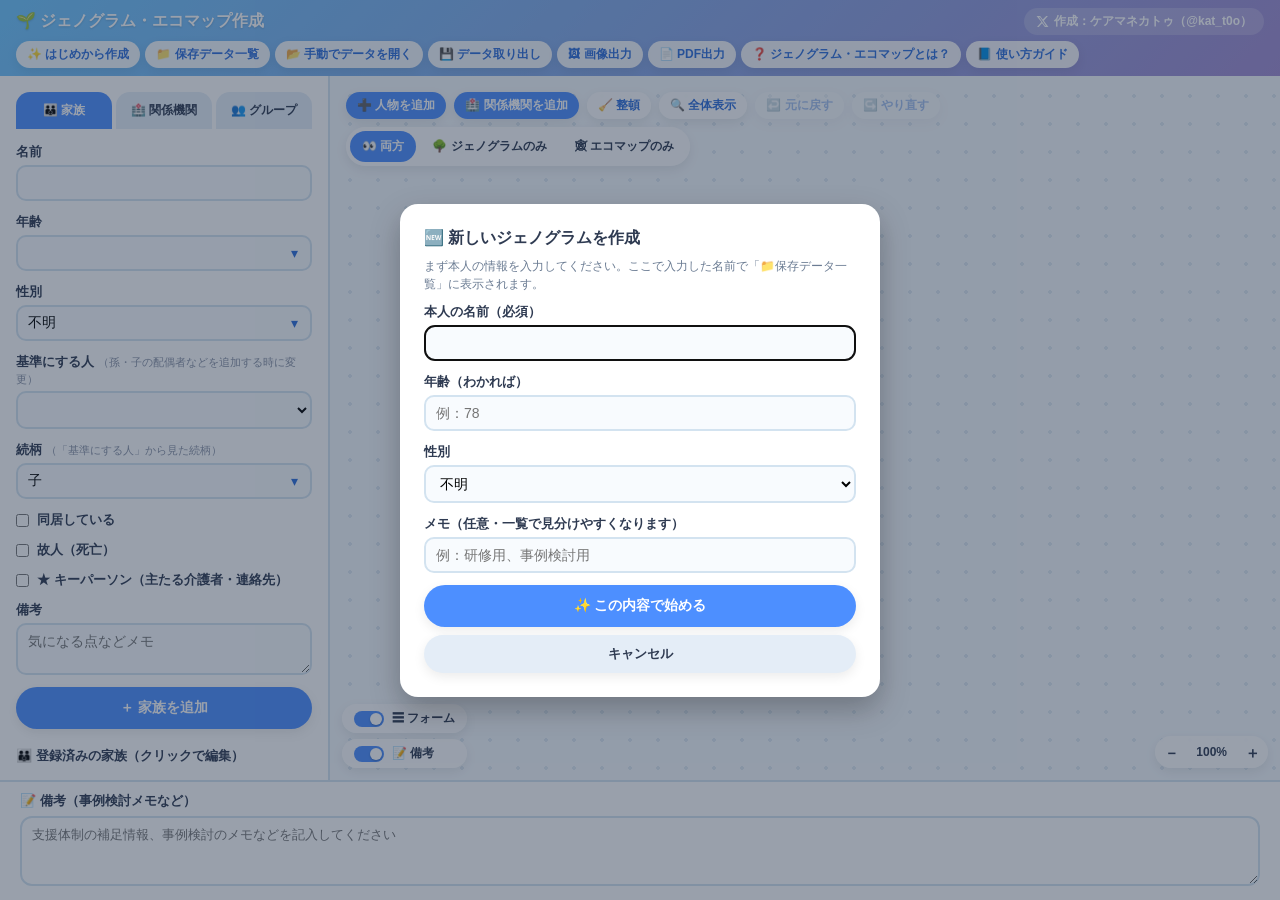
==== commit 23fc04d7: "改善：ツールバーに「関係機関を追加」ボタンを追加（「人物を追加」と対になるように）" ====
--- a/index.html
+++ b/index.html
@@ -263,6 +263,7 @@
     <div class="canvas-overlay-toolbars">
       <div class="canvas-toolbar">
         <button id="btn-add-person" class="tool-button add-button" title="新しい人物を追加します">➕ 人物を追加</button>
+        <button id="btn-add-institution" class="tool-button add-button" title="新しい関係機関を追加します">🏥 関係機関を追加</button>
         <button id="btn-tidy" class="tool-button" title="家族・関係機関を綺麗な位置に並べ直します">🧹 整頓</button>
         <button id="btn-fit-view" class="tool-button" title="全体が見えるように表示を調整します">🔍 全体表示</button>
         <button id="btn-undo" class="tool-button" title="直前の操作を元に戻します（Ctrl/Cmd+Z）" disabled>↩️ 元に戻す</button>
@@ -577,7 +578,7 @@
 
     <h3>⑤ 関係機関（病院・施設・地域の人など）を登録する</h3>
     <ol class="help-list">
-      <li>左側の「🏢 関係機関登録」タブで、名前・分類を入力して登録します</li>
+      <li>図の右上の「🏥 関係機関を追加」を押すか、左側の「🏢 関係機関登録」タブで、名前・分類を入力して登録します</li>
       <li>「🔗 関係機関をつなぐ」で、本人や家族、他の機関とのつながりを作れます</li>
       <li>「同居している」家族が1人以上いると、選択肢に「同居している世帯全体（枠線）」も出てきます。これを選ぶと、個々の家族ではなく世帯全体に対する関係機関のつながりを描けます（例：地域包括支援センターが世帯全体に関わっている、など）</li>
     </ol>
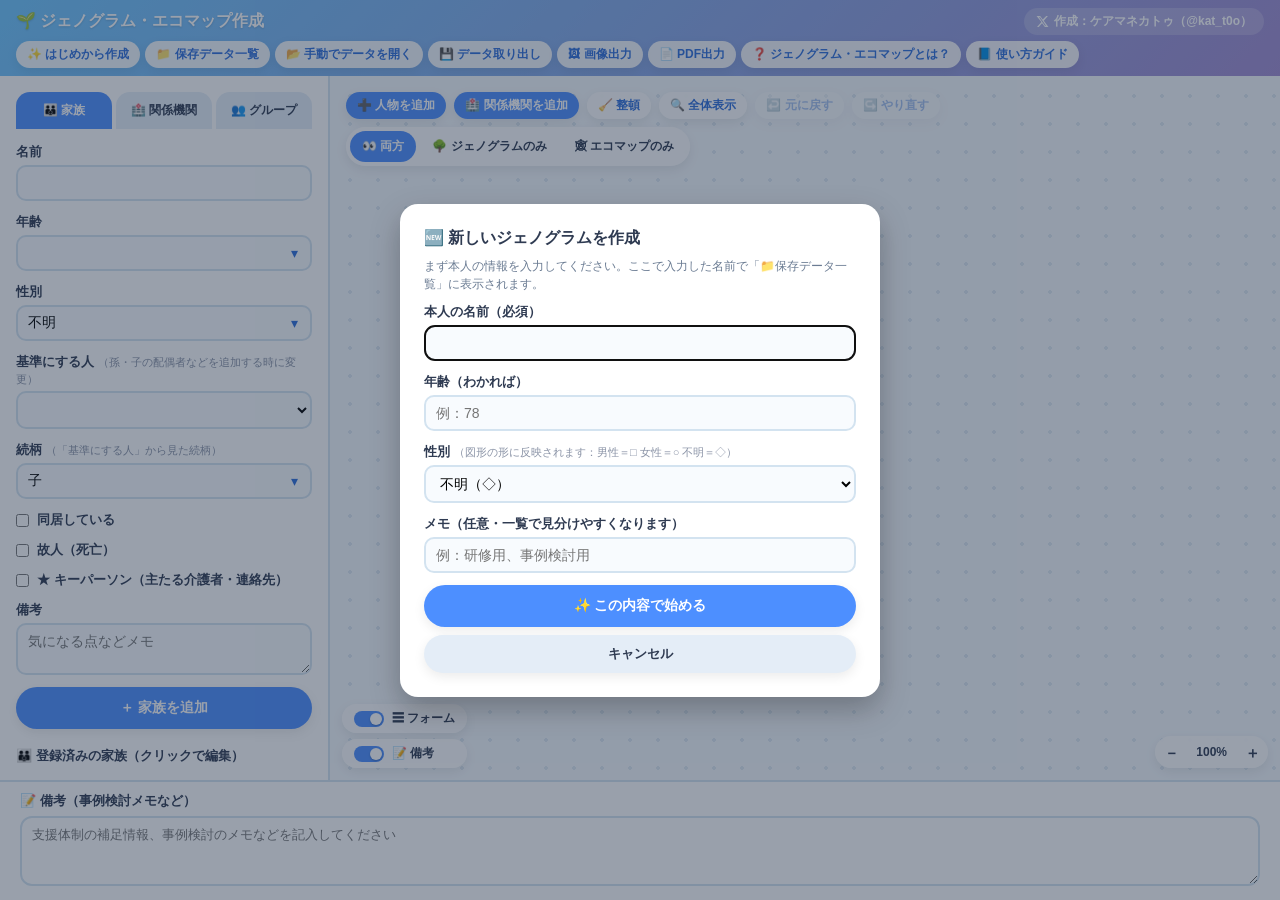
==== commit 9fa54c84: "線の記法を標準エコマップ記法に修正・双方向の働きかけ追加・UX改善 - 強い関係：二重線→太い1本線（標準記法に準拠） - ストレスのある関係：ジグザグ→刻み線（||||）に変更、名称も「対立関係」か" ====
--- a/index.html
+++ b/index.html
@@ -134,8 +134,9 @@
             <option value="normal">普通の関係</option>
             <option value="strong">強い関係</option>
             <option value="weak">弱い関係</option>
-            <option value="conflict">対立関係</option>
-            <option value="working">働きかけ（矢印）</option>
+            <option value="conflict">ストレスのある関係</option>
+            <option value="working">働きかけ（→ 片方向）</option>
+            <option value="working_both">働きかけ（←→ 双方向）</option>
             <option value="spouse">配偶者関係</option>
             <option value="parent_child">親子関係</option>
           </select>
@@ -209,11 +210,12 @@
         </label>
         <label>関係の種類
           <select id="institution-connect-type">
-            <option value="working">働きかけ（矢印）</option>
+            <option value="working">働きかけ（→ 片方向）</option>
+            <option value="working_both">働きかけ（←→ 双方向）</option>
             <option value="normal">普通の関係</option>
             <option value="strong">強い関係</option>
             <option value="weak">弱い関係</option>
-            <option value="conflict">対立関係</option>
+            <option value="conflict">ストレスのある関係</option>
           </select>
         </label>
         <button type="submit" class="primary-button secondary">🔗 つなぐ</button>
@@ -367,13 +369,14 @@
           <option value="normal">普通の関係</option>
           <option value="strong">強い関係</option>
           <option value="weak">弱い関係</option>
-          <option value="conflict">対立関係</option>
-          <option value="working">働きかけ（矢印）</option>
+          <option value="conflict">ストレスのある関係</option>
+          <option value="working">働きかけ（→ 片方向）</option>
+          <option value="working_both">働きかけ（←→ 双方向）</option>
           <option value="spouse">配偶者関係</option>
           <option value="parent_child">親子関係</option>
         </select>
       </label>
-      <p class="hint-text">「働きかけ」を選ぶと、この人物→つなぐ相手の方向に矢印が表示されます。</p>
+      <p class="hint-text">「片方向」はこの人物→相手への矢印、「双方向」は両端に矢印が付きます。</p>
       <button type="button" id="person-popup-link-button" class="primary-button secondary">🔗 この関係でつなぐ</button>
     </div>
 
@@ -431,14 +434,15 @@
       </label>
       <label>関係の種類
         <select id="institution-popup-link-type">
-          <option value="working">働きかけ（矢印）</option>
+          <option value="working">働きかけ（→ 片方向）</option>
+          <option value="working_both">働きかけ（←→ 双方向）</option>
           <option value="normal">普通の関係</option>
           <option value="strong">強い関係</option>
           <option value="weak">弱い関係</option>
-          <option value="conflict">対立関係</option>
+          <option value="conflict">ストレスのある関係</option>
         </select>
       </label>
-      <p class="hint-text">「働きかけ」を選ぶと、この機関→つなぐ相手の方向に矢印が表示されます。</p>
+      <p class="hint-text">「片方向」はこの機関→相手への矢印、「双方向」は両端に矢印が付きます。</p>
       <button type="button" id="institution-popup-link-button" class="primary-button secondary">🔗 この関係でつなぐ</button>
     </div>
   </section>
@@ -461,11 +465,11 @@
     <label>年齢（わかれば）
       <input type="text" id="new-case-age" placeholder="例：78">
     </label>
-    <label>性別
+    <label>性別<span class="field-hint">（図形の形に反映されます：男性＝□ 女性＝○ 不明＝◇）</span>
       <select id="new-case-gender">
-        <option value="unknown">不明</option>
-        <option value="male">男性</option>
-        <option value="female">女性</option>
+        <option value="male">男性（□）</option>
+        <option value="female">女性（○）</option>
+        <option value="unknown">不明（◇）</option>
       </select>
     </label>
     <label>メモ（任意・一覧で見分けやすくなります）
@@ -502,10 +506,11 @@
       <li><strong>四角</strong>＝男性、<strong>丸</strong>＝女性、<strong>ひし形</strong>＝性別不明・その他</li>
       <li><strong>二重線の図形</strong>＝本人（基準者）</li>
       <li><strong>実線１本</strong>＝結婚・親子関係などの普通のつながり</li>
-      <li><strong>実線２本（並行）</strong>＝強い・親密な関係</li>
+      <li><strong>太い実線</strong>＝強い・親密な関係</li>
       <li><strong>破線</strong>＝弱い・距離のある関係</li>
-      <li><strong>ギザギザ線</strong>＝対立・緊張関係</li>
-      <li><strong>矢印付きの線</strong>＝一方向的な働きかけ（エコマップでよく使われる表現）</li>
+      <li><strong>刻み線（｜｜｜｜）</strong>＝ストレスのある関係</li>
+      <li><strong>片方向の矢印（→）</strong>＝一方的な働きかけ・支援</li>
+      <li><strong>双方向の矢印（←→）</strong>＝互いに働きかけ・支援し合う関係</li>
       <li><strong>点線で囲まれた範囲</strong>＝同居している家族、またはグループ化した範囲</li>
       <li><strong>結婚線に斜線1本</strong>＝別居、<strong>斜線2本</strong>＝離婚</li>
       <li><strong>図形に×印</strong>＝故人（死亡）</li>
@@ -671,8 +676,9 @@
   <button data-type="normal">普通の関係</button>
   <button data-type="strong">強い関係</button>
   <button data-type="weak">弱い関係</button>
-  <button data-type="conflict">対立関係</button>
-  <button data-type="working">働きかけ（矢印）</button>
+  <button data-type="conflict">ストレスのある関係</button>
+  <button data-type="working">働きかけ（→ 片方向）</button>
+  <button data-type="working_both">働きかけ（←→ 双方向）</button>
   <button data-type="spouse">配偶者関係</button>
   <button data-type="parent_child">親子関係</button>
   <button id="line-context-reverse" data-action="reverse">↔ 向きを反転</button>
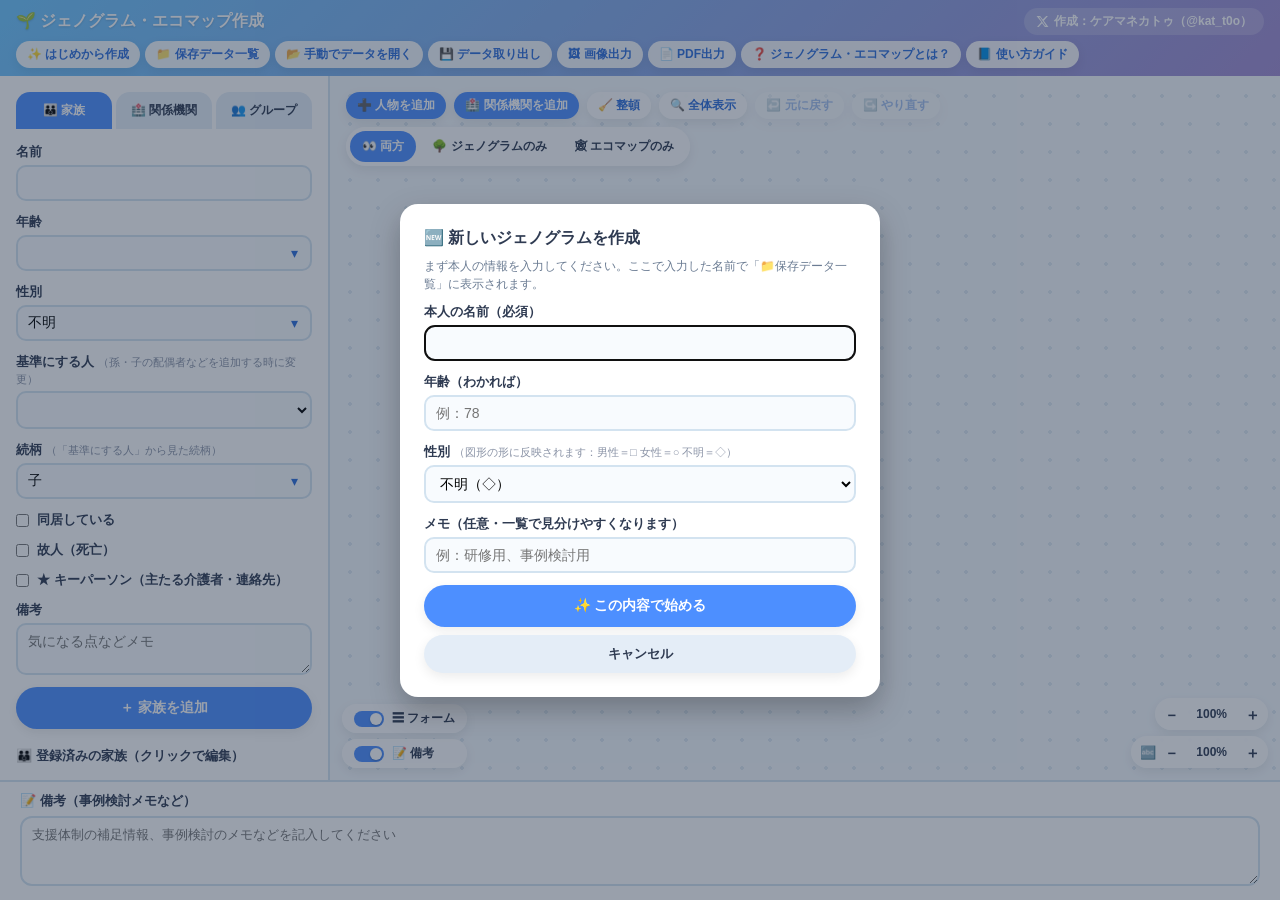
==== commit 6b74cbc0: "ジェノグラム図の文字サイズを調整できるボタンを追加 使ってもらった人から「文字の大きさを変えられたら完璧」とのフィードバックを受けて対応。 ズームコントロールと同じ操作感（－／100%／＋）で、名前・" ====
--- a/index.html
+++ b/index.html
@@ -100,6 +100,9 @@
             </ul>
           </div>
         </label>
+        <label id="family-second-parent-wrap" class="hidden">もう一方の親<span class="field-hint">（再婚などで複数の配偶者がいる場合、どちらとの子か選択）</span>
+          <select id="family-second-parent"></select>
+        </label>
         <label class="checkbox-label">
           <input type="checkbox" id="family-cohabiting"> 同居している
         </label>
@@ -257,10 +260,18 @@
       </button>
     </div>
 
-    <div class="zoom-control">
-      <button type="button" id="btn-zoom-out" class="zoom-btn" title="縮小します">－</button>
-      <button type="button" id="btn-zoom-reset" class="zoom-percent" title="標準サイズ（100%）に戻します">100%</button>
-      <button type="button" id="btn-zoom-in" class="zoom-btn" title="拡大します">＋</button>
+    <div class="bottom-right-controls">
+      <div class="zoom-control" title="表示全体の拡大縮小">
+        <button type="button" id="btn-zoom-out" class="zoom-btn" title="縮小します">－</button>
+        <button type="button" id="btn-zoom-reset" class="zoom-percent" title="標準サイズ（100%）に戻します">100%</button>
+        <button type="button" id="btn-zoom-in" class="zoom-btn" title="拡大します">＋</button>
+      </div>
+      <div class="zoom-control" title="図形内の文字サイズ">
+        <span class="control-label">🔤</span>
+        <button type="button" id="btn-font-size-out" class="zoom-btn" title="文字を小さくします">－</button>
+        <button type="button" id="btn-font-size-reset" class="zoom-percent" title="文字サイズを標準（100%）に戻します">100%</button>
+        <button type="button" id="btn-font-size-in" class="zoom-btn" title="文字を大きくします">＋</button>
+      </div>
     </div>
     <div class="canvas-overlay-toolbars">
       <div class="canvas-toolbar">
@@ -341,6 +352,9 @@
           </ul>
         </div>
       </label>
+      <label id="person-popup-second-parent-wrap" class="hidden">もう一方の親<span class="field-hint">（再婚などで複数の配偶者がいる場合、どちらとの子か選択）</span>
+        <select id="person-popup-second-parent"></select>
+      </label>
       <label class="checkbox-label">
         <input type="checkbox" id="person-popup-cohabiting"> 同居している
       </label>
@@ -424,6 +438,7 @@
       </label>
       <div class="form-actions">
         <button type="button" id="institution-popup-save" class="primary-button secondary">💾 保存</button>
+        <button type="button" id="institution-popup-duplicate" class="secondary-button">📋 同じ構成で複製</button>
         <button type="button" id="institution-popup-delete" class="danger-button">🗑 削除</button>
         <button type="button" id="institution-popup-close" class="secondary-button">✕ 閉じる</button>
       </div>
@@ -563,20 +578,21 @@
       <li>「同居している」にチェックを入れると、その家族は自動で点線の枠で囲まれます</li>
       <li>点線の枠（同居枠＝グレーの丸／グループ枠＝オレンジの丸）の縁には小さな丸が並んでいます。これをつまんで縦・横・斜めどの方向にもドラッグでき、その部分だけ枠を凹ませたり広げたりできます（無関係な人の図形を避けたい時に便利です）。ダブルクリックするとその点だけ自動の形に戻ります。枠が重なって丸がつかみにくい時は、つかみたい方の丸を一度クリックすると手前に出てきます</li>
       <li>「子の配偶者」「孫」など本人以外を基準にした関係を追加したい時は、続柄欄の上にある「基準にする人」を本人から該当の家族に変更してから続柄を入力します（詳しくは「❓ジェノグラム・エコマップとは？」参照）</li>
+      <li>離婚・再婚などで「基準にする人」に配偶者が2人以上いる場合、続柄を「子」にすると「もう一方の親」という欄が出てきます。どちらの配偶者との間の子かを選ぶと、正しい夫婦の下に子がつながって表示されます</li>
     </ol>
 
     <h3>③ 図の中の人物・関係機関をその場で編集する</h3>
     <ol class="help-list">
       <li>図の中の人物や関係機関の図形を1回クリックすると、その場に編集できる小さな画面（ポップアップ）が出ます</li>
       <li>名前・年齢・続柄などを直して「💾 保存」を押せば反映されます。「🗑 削除」でその人・機関ごと消せます</li>
-      <li>人物のポップアップには「📋 同じ構成で複製」もあります。性別・続柄・基準にする人・同居の有無などをそのまま引き継いだ人物が「（名前）（2）」という名前ですぐ横に追加されます（似た人物を続けて追加する時に便利です。名前は後から書き換えてください）</li>
+      <li>人物・関係機関どちらのポップアップにも「📋 同じ構成で複製」があります。性別・続柄・基準にする人・同居の有無（人物）や分類・備考（関係機関）などをそのまま引き継いだものが「（名前）（2）」という名前ですぐ横に追加されます（似たものを続けて追加する時に便利です。名前は後から書き換えてください）</li>
       <li>ポップアップを閉じるには、右上の「✕」を押すか、ポップアップの外側をクリックします</li>
       <li>左側の「登録済みの家族／関係機関（クリックで編集）」一覧から名前をクリックしても、同じように編集できます</li>
     </ol>
 
     <h3>④ 関係性（線）を変える・消す</h3>
     <ol class="help-list">
-      <li>図の中の線を1回クリックすると、関係の種類（普通・強い・弱い・対立・働きかけなど）を選ぶメニューが出ます</li>
+      <li>図の中の線を1回クリックすると、関係の種類（普通・強い・弱い・ストレスのある関係・働きかけ〔片方向→ / 双方向←→〕など）を選ぶメニューが出ます</li>
       <li>同じメニューの一番下「🗑 関係を削除」で、その線を消せます</li>
       <li>左側の「登録済みのつながり」一覧からも、🗑ボタンで消せます</li>
     </ol>
@@ -602,6 +618,7 @@
       <li>「🔍 全体表示」を押すと、図の全体が画面に収まるように調整されます</li>
       <li>マウスの操作：図の何もない部分をドラッグすると画面を動かせます、ホイール（スクロール）で拡大・縮小できます</li>
       <li>図の右下に今の拡大率（％）が表示されます。「－」「＋」で段階的に拡大縮小、「100%」の表示をクリックすると標準サイズに戻ります</li>
+      <li>その下の「🔤」は名前・続柄などの文字だけを大きく・小さくできます（図の拡大縮小とは別の調整です）</li>
       <li>操作を間違えたら「↩️ 元に戻す」（Ctrl/Cmd+Z）、戻しすぎたら「↪️ やり直す」で直せます</li>
       <li>画面が狭いパソコンでは、左側の入力フォームや下の備考欄が図の表示スペースを圧迫することがあります。図の左下にある「☰ フォーム」「📝 備考」ボタンを押すと、それぞれ折りたためて図を大きく表示できます（もう一度押すと元に戻ります）</li>
     </ol>
--- a/style.css
+++ b/style.css
@@ -186,11 +186,18 @@
 /* 今のズーム倍率（％）の表示と、＋／－で段階的に拡大縮小できるボタン。
    ピンチ・ホイールだけだと今どれくらい拡大しているか分かりにくく、
    トラックパッドの操作が不安定な端末でも確実に拡大縮小できるようにする。 */
-.zoom-control {
+.bottom-right-controls {
   position: absolute;
   right: 12px;
   bottom: 12px;
   z-index: 12;
+  display: flex;
+  flex-direction: column;
+  align-items: flex-end;
+  gap: 6px;
+}
+
+.zoom-control {
   display: flex;
   align-items: center;
   gap: 2px;
@@ -198,6 +205,11 @@
   border-radius: 999px;
   box-shadow: var(--shadow-soft);
   padding: 3px;
+}
+
+.zoom-control .control-label {
+  font-size: 13px;
+  padding-left: 6px;
 }
 
 .zoom-btn,
@@ -814,6 +826,8 @@
   display: flex;
   flex-direction: column;
   gap: 2px;
+  max-height: 80vh;
+  overflow-y: auto;
 }
 
 .context-menu.hidden {
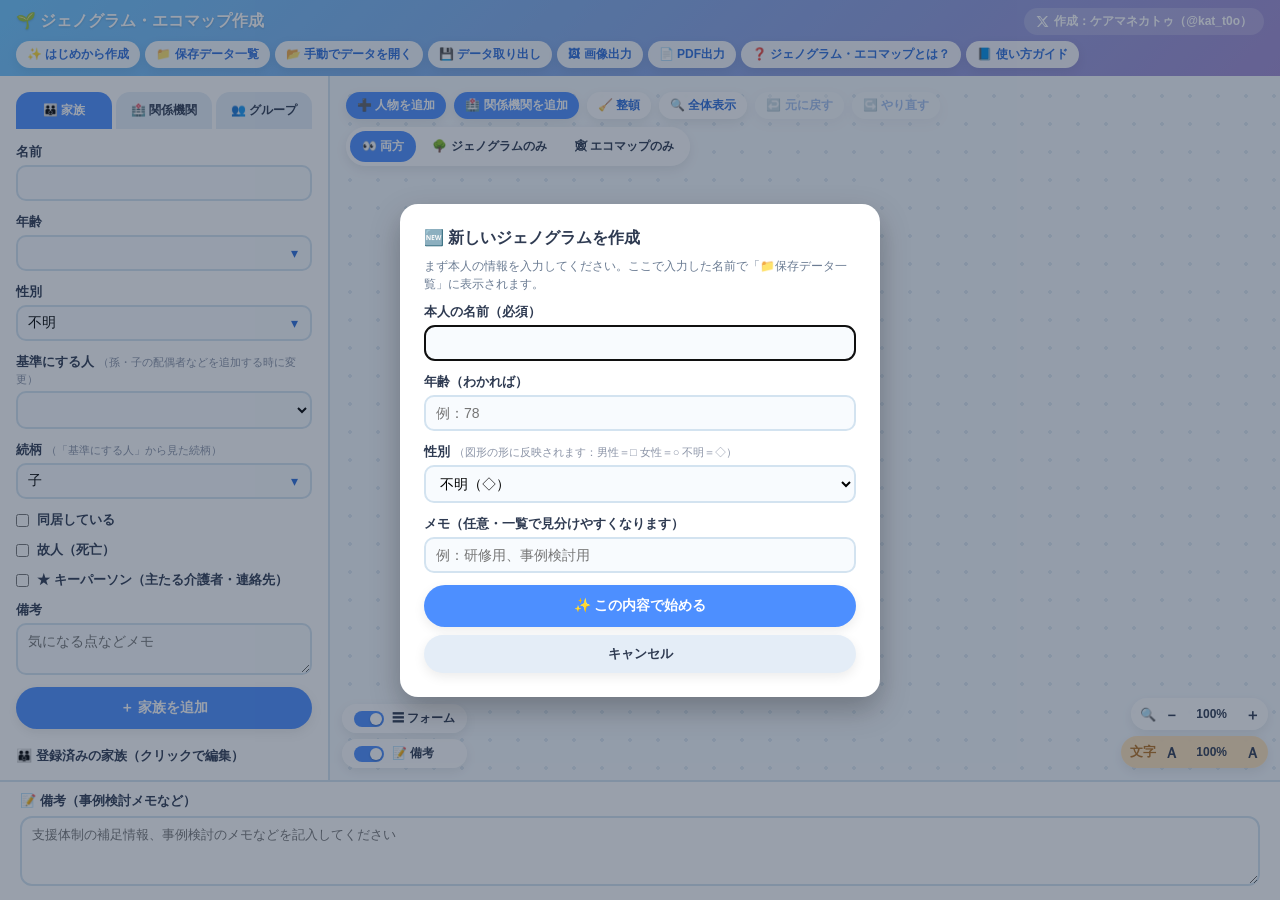
==== commit 56d18d57: "文字サイズの上限を200%に拡大、ズームコントロールとの見た目を差別化 ・上限を160%→200%に変更 ・ズーム側に🔍アイコンを追加、文字サイズ側は「文字」ラベル＋   小さいＡ/大きいＡのボタン＋" ====
--- a/index.html
+++ b/index.html
@@ -262,15 +262,16 @@
 
     <div class="bottom-right-controls">
       <div class="zoom-control" title="表示全体の拡大縮小">
+        <span class="control-label">🔍</span>
         <button type="button" id="btn-zoom-out" class="zoom-btn" title="縮小します">－</button>
         <button type="button" id="btn-zoom-reset" class="zoom-percent" title="標準サイズ（100%）に戻します">100%</button>
         <button type="button" id="btn-zoom-in" class="zoom-btn" title="拡大します">＋</button>
       </div>
-      <div class="zoom-control" title="図形内の文字サイズ">
-        <span class="control-label">🔤</span>
-        <button type="button" id="btn-font-size-out" class="zoom-btn" title="文字を小さくします">－</button>
+      <div class="zoom-control font-size-control" title="名前・続柄などの文字サイズ">
+        <span class="control-label">文字</span>
+        <button type="button" id="btn-font-size-out" class="zoom-btn font-size-btn-small" title="文字を小さくします">Ａ</button>
         <button type="button" id="btn-font-size-reset" class="zoom-percent" title="文字サイズを標準（100%）に戻します">100%</button>
-        <button type="button" id="btn-font-size-in" class="zoom-btn" title="文字を大きくします">＋</button>
+        <button type="button" id="btn-font-size-in" class="zoom-btn font-size-btn-large" title="文字を大きくします">Ａ</button>
       </div>
     </div>
     <div class="canvas-overlay-toolbars">
--- a/style.css
+++ b/style.css
@@ -210,6 +210,27 @@
 .zoom-control .control-label {
   font-size: 13px;
   padding-left: 6px;
+}
+
+/* 文字サイズコントロールはズームと混同されやすいため、
+   キーパーソン表示等と同系のオレンジ系アクセントで見た目からも区別する */
+.font-size-control {
+  background: rgba(255, 226, 183, 0.95);
+}
+
+.font-size-control .control-label {
+  font-weight: bold;
+  color: #b5701f;
+}
+
+/* －／＋ボタン自体の文字を小さいＡ・大きいＡにして、
+   「文字が小さくなる／大きくなる」ことを一目で伝える */
+.font-size-btn-small {
+  font-size: 11px;
+}
+
+.font-size-btn-large {
+  font-size: 19px;
 }
 
 .zoom-btn,
